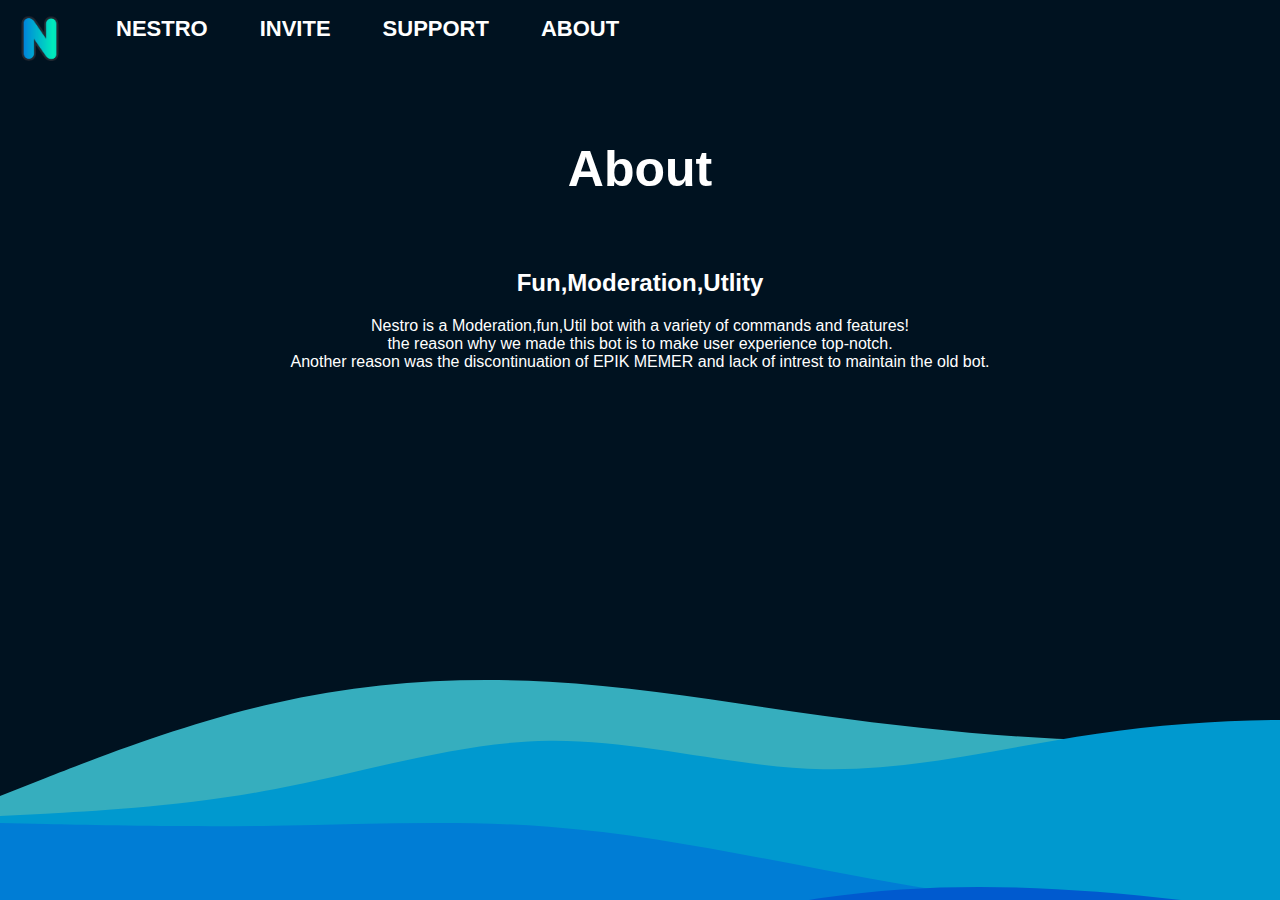
==== about.html @ c0ed5b3e "Add files via upload" ====
<!DOCTYPE html>
<html>
    <head>
        <meta charset="utf-8">
        <meta http-equiv="X-UA-Compatible" content="IE=edge">
        <title>About</title>
        <link rel="shortcut icon" href="assets/logo.png" type="image/x-icon" />
        <meta name="description" content="Evon a Fun & Moderation Bot">
        <meta name="theme-color" content="#26ffff">
        <meta name="viewport" content="width=device-width, initial-scale=1">
        <meta name="twitter:image" content="https://media.discordapp.net/attachments/813079425029242910/889137260950323230/favicon.png">
        <link rel="stylesheet" href="about.css">
    </head>
    <body>
        <div class="navbar">
            <ul>
                <img src="assets/logo.png" width="64"/>
                <li><a></a>&zwnj;</li>
                <li><a href="index.html"><b>NESTRO</b></a></li>
                <li><a></a>&zwnj;</li>
                <li><a href="https://nestro.cf/"><b>INVITE</b></a></li>
                <li><a></a>&zwnj;</li>
                <li><a href="https://discord.gg/bFcm9XfHv8"><b>SUPPORT</b></a></li>
                <li><a></a>&zwnj;</li>
                <li><a href="about.html"><b>ABOUT</b></a></li>
            </ul>
        </div>
        <div class="main">
            <p>&zwnj;</p>
            <h1>About</h1>
            <p>&zwnj;</p>
            <h2>Fun,Moderation,Utlity</h2>
            <p>Nestro is a Moderation,fun,Util bot with a variety of commands and features!<br>the reason why we made this bot is to make user experience top-notch.<br>Another reason was the discontinuation of EPIK MEMER and lack of intrest to maintain the old bot.</p>

        </div>
        <script src="" async defer></script>
    </body>
</html>
---- about.css ----
body {
    background-image: url("assets/background.svg");
    font-family: 'Trebuchet MS', 'Lucida Sans Unicode', 'Lucida Grande', 'Lucida Sans', Arial, sans-serif;
}
.main {
    color: white;
    text-align: center;
}
.main h1 {
    font-size: 50px;
}
.main p {
    text-align: center;
    font-family: -apple-system, BlinkMacSystemFont, 'Segoe UI', Roboto, Oxygen, Ubuntu, Cantarell, 'Open Sans', 'Helvetica Neue', sans-serif;
}
.navbar ul {
    list-style-type: none;
    margin: 0;
    padding: 0;
    overflow: hidden;
    background-color: transparent;
}
.navbar li {
    float: left;
    margin-left: 10px;
}
.navbar li a {
    font-family: 'Trebuchet MS', 'Lucida Sans Unicode', 'Lucida Grande', 'Lucida Sans', Arial, sans-serif;
    display: block;
    font-size: 22px;
    text-decoration: none;
    color: white;
    padding: 8px;
}
.navbar img {
    float: left;
}
.navbar li a:hover{
    text-decoration: underline;
    color: rgb(223, 0, 0);
    transition: 0.60s;
}
.maintext {
    color: white;
    font-size: 75px;
}
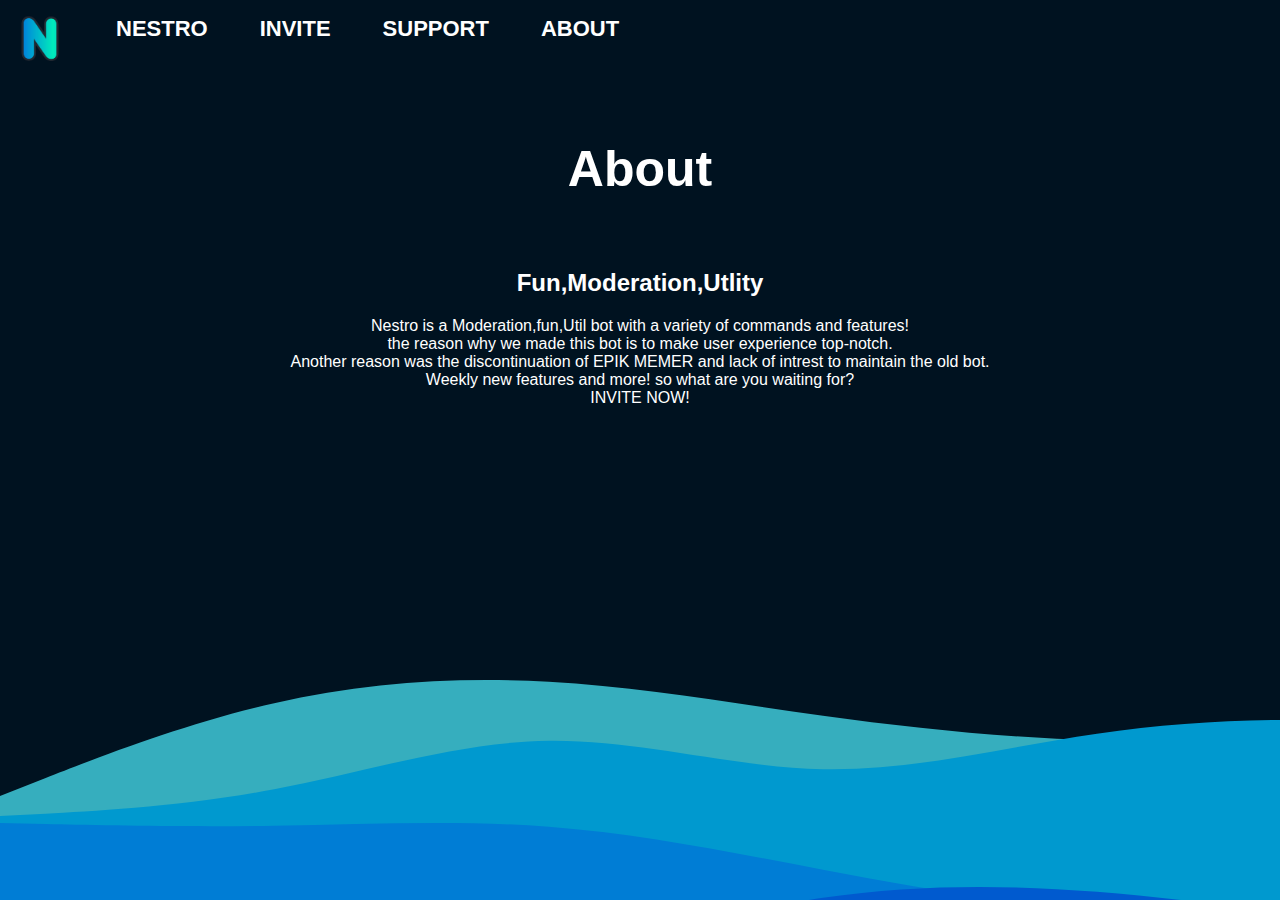
==== commit 6bf152a1: "Add files via upload" ====
--- a/about.html
+++ b/about.html
@@ -30,7 +30,7 @@
             <h1>About</h1>
             <p>&zwnj;</p>
             <h2>Fun,Moderation,Utlity</h2>
-            <p>Nestro is a Moderation,fun,Util bot with a variety of commands and features!<br>the reason why we made this bot is to make user experience top-notch.<br>Another reason was the discontinuation of EPIK MEMER and lack of intrest to maintain the old bot.</p>
+            <p>Nestro is a Moderation,fun,Util bot with a variety of commands and features!<br>the reason why we made this bot is to make user experience top-notch.<br>Another reason was the discontinuation of EPIK MEMER and lack of intrest to maintain the old bot.<br>Weekly new features and more! so what are you waiting for?<br>INVITE NOW!</p>
 
         </div>
         <script src="" async defer></script>
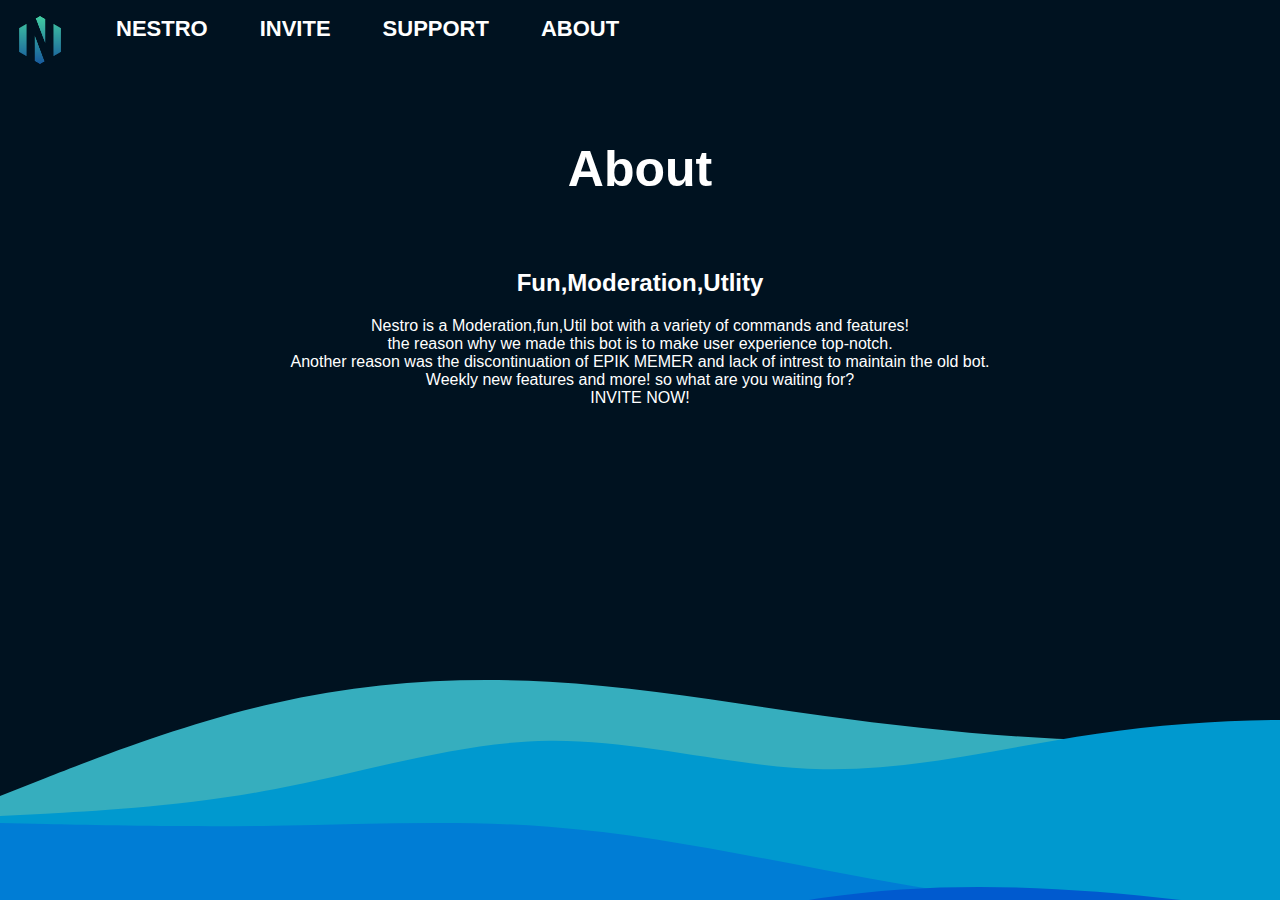
==== commit 8ea92158: "Add files via upload" ====
--- a/about.html
+++ b/about.html
@@ -4,21 +4,21 @@
         <meta charset="utf-8">
         <meta http-equiv="X-UA-Compatible" content="IE=edge">
         <title>About</title>
-        <link rel="shortcut icon" href="assets/logo.png" type="image/x-icon" />
-        <meta name="description" content="Evon a Fun & Moderation Bot">
+        <link rel="shortcut icon" href="assets/favbg.png" type="image/x-icon" />
+        <meta name="description" content="Nestro Fun,Moderation,Utility!">
         <meta name="theme-color" content="#26ffff">
         <meta name="viewport" content="width=device-width, initial-scale=1">
-        <meta name="twitter:image" content="https://media.discordapp.net/attachments/813079425029242910/889137260950323230/favicon.png">
+        <meta name="twitter:image" content="https://media.discordapp.net/attachments/864468948366655519/893421838523318272/SGN_10_01_2021_1633077507710.png?width=559&height=559">
         <link rel="stylesheet" href="about.css">
     </head>
     <body>
         <div class="navbar">
             <ul>
-                <img src="assets/logo.png" width="64"/>
+                <img src="assets/favbg.png" width="64"/>
                 <li><a></a>&zwnj;</li>
                 <li><a href="index.html"><b>NESTRO</b></a></li>
                 <li><a></a>&zwnj;</li>
-                <li><a href="https://nestro.cf/"><b>INVITE</b></a></li>
+                <li><a href="https://discord.com/api/oauth2/authorize?client_id=890931193015578636&permissions=536870387702&scope=bot%20applications.commands"><b>INVITE</b></a></li>
                 <li><a></a>&zwnj;</li>
                 <li><a href="https://discord.gg/bFcm9XfHv8"><b>SUPPORT</b></a></li>
                 <li><a></a>&zwnj;</li>
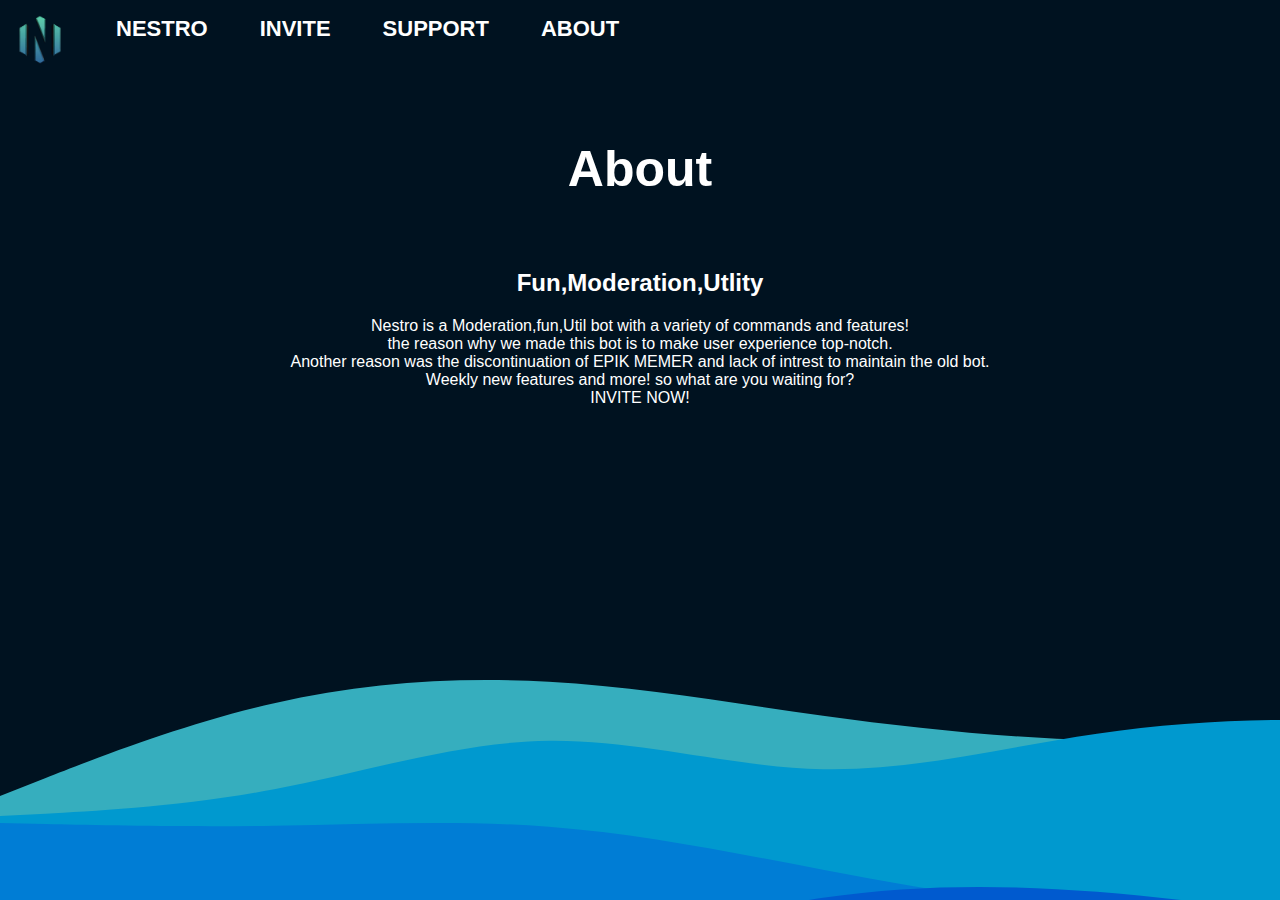
==== commit 88b2cd19: "Add files via upload" ====
--- a/about.html
+++ b/about.html
@@ -31,8 +31,6 @@
             <p>&zwnj;</p>
             <h2>Fun,Moderation,Utlity</h2>
             <p>Nestro is a Moderation,fun,Util bot with a variety of commands and features!<br>the reason why we made this bot is to make user experience top-notch.<br>Another reason was the discontinuation of EPIK MEMER and lack of intrest to maintain the old bot.<br>Weekly new features and more! so what are you waiting for?<br>INVITE NOW!</p>
-
-        </div>
         <script src="" async defer></script>
     </body>
 </html>
